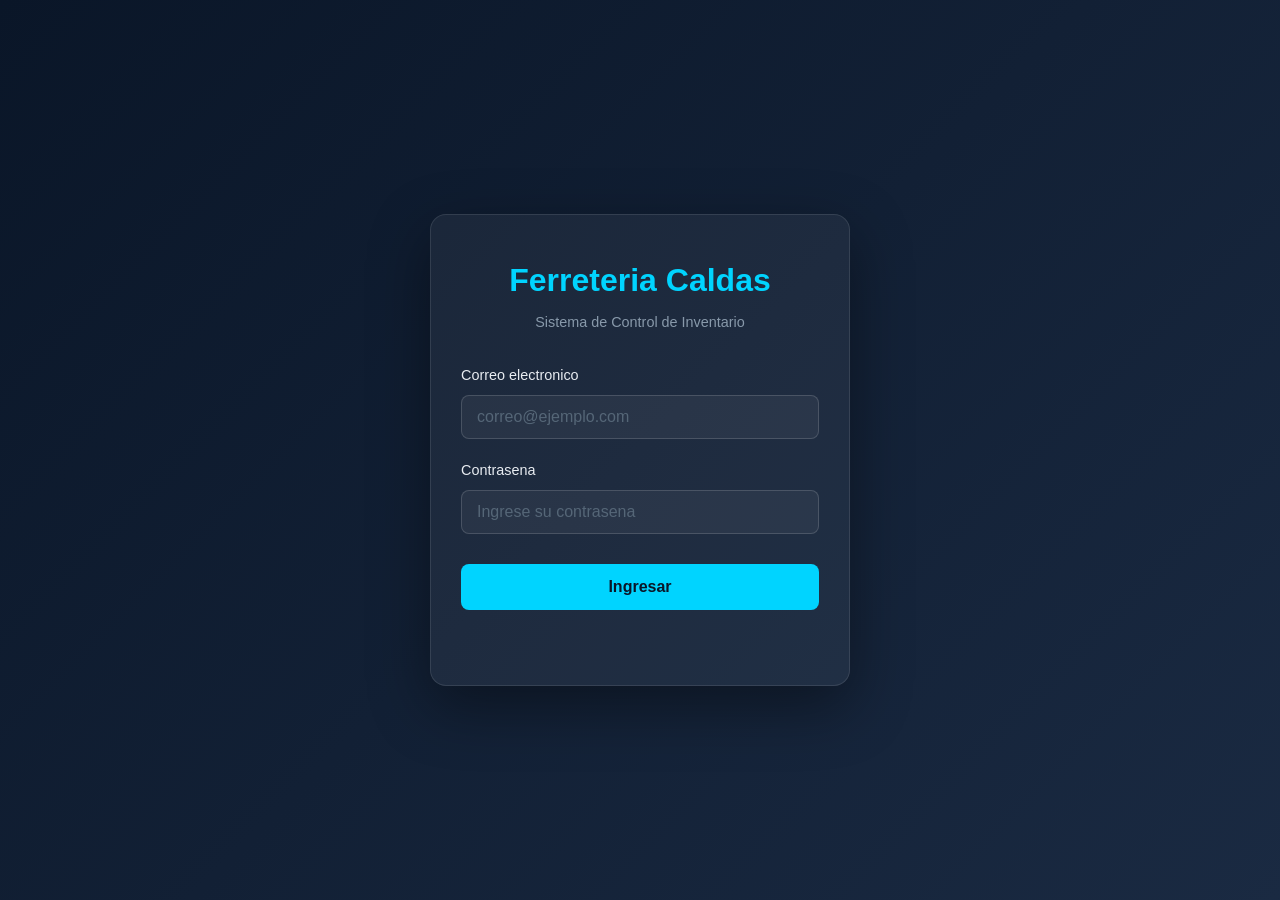
==== index.html @ b0ae55b1 "Migracion a JavaScript Vanilla - Login y Dashboard" ====
<!DOCTYPE html>
<html lang="es">
<head>
    <meta charset="UTF-8">
    <meta name="viewport" content="width=device-width, initial-scale=1.0">
    <title>Ferreteria Caldas</title>
    <link rel="stylesheet" href="css/styles.css">
</head>
<body class="login-body">

    <!-- Login container -->
    <div class="login-container">
        <div class="login-card">
            <h1 class="login-title">Ferreteria Caldas</h1>
            <p class="login-subtitle">Sistema de Control de Inventario</p>

            <!-- Login form -->
            <form id="loginForm" class="login-form">
                <div class="form-group">
                    <label for="email">Correo electronico</label>
                    <input 
                        type="email" 
                        id="email" 
                        name="email" 
                        placeholder="correo@ejemplo.com"
                        required
                    >
                </div>

                <div class="form-group">
                    <label for="password">Contrasena</label>
                    <input 
                        type="password" 
                        id="password" 
                        name="password" 
                        placeholder="Ingrese su contrasena"
                        required
                    >
                </div>

                <button type="submit" class="btn-login">Ingresar</button>
            </form>

            <!-- Error message (hidden by default) -->
            <p id="loginError" class="login-error"></p>
        </div>
    </div>

    <script src="js/auth.js"></script>
</body>
</html>
---- css/styles.css ----
/* ===== GLOBAL RESET ===== */
* {
    margin: 0;
    padding: 0;
    box-sizing: border-box;
}

body {
    font-family: 'Segoe UI', 'Roboto', sans-serif;
    background-color: #0A1628;
    color: #FFFFFF;
    line-height: 1.6;
}

/* ===== LOGIN PAGE ===== */
.login-body {
    display: flex;
    justify-content: center;
    align-items: center;
    min-height: 100vh;
    background: linear-gradient(135deg, #0A1628 0%, #1a2a42 100%);
    padding: 20px;
}

.login-container {
    width: 100%;
    max-width: 420px;
}

.login-card {
    background: rgba(255, 255, 255, 0.05);
    border: 1px solid rgba(255, 255, 255, 0.1);
    border-radius: 16px;
    padding: 40px 30px;
    box-shadow: 0 20px 60px rgba(0, 0, 0, 0.4);
}

.login-title {
    color: #00D4FF;
    font-size: 2rem;
    text-align: center;
    margin-bottom: 5px;
}

.login-subtitle {
    color: #8899AA;
    text-align: center;
    font-size: 0.9rem;
    margin-bottom: 30px;
}

/* ===== FORM ELEMENTS ===== */
.form-group {
    margin-bottom: 20px;
}

.form-group label {
    display: block;
    color: #E8ECF1;
    font-size: 0.9rem;
    margin-bottom: 8px;
    font-weight: 500;
}

.form-group input {
    width: 100%;
    padding: 12px 15px;
    background: rgba(255, 255, 255, 0.05);
    border: 1px solid rgba(255, 255, 255, 0.15);
    border-radius: 8px;
    color: #FFFFFF;
    font-size: 1rem;
    transition: all 0.3s;
}

.form-group input:focus {
    outline: none;
    border-color: #00D4FF;
    background: rgba(0, 212, 255, 0.05);
    box-shadow: 0 0 0 3px rgba(0, 212, 255, 0.1);
}

.form-group input::placeholder {
    color: #556677;
}

/* ===== BUTTONS ===== */
.btn-login {
    width: 100%;
    padding: 14px;
    background: #00D4FF;
    color: #0A1628;
    border: none;
    border-radius: 8px;
    font-size: 1rem;
    font-weight: 700;
    cursor: pointer;
    transition: all 0.3s;
    margin-top: 10px;
}

.btn-login:hover {
    background: #00b8e0;
    transform: translateY(-2px);
    box-shadow: 0 8px 25px rgba(0, 212, 255, 0.3);
}

/* ===== ERROR MESSAGE ===== */
.login-error {
    color: #EF4444;
    text-align: center;
    font-size: 0.9rem;
    margin-top: 15px;
    min-height: 20px;
}
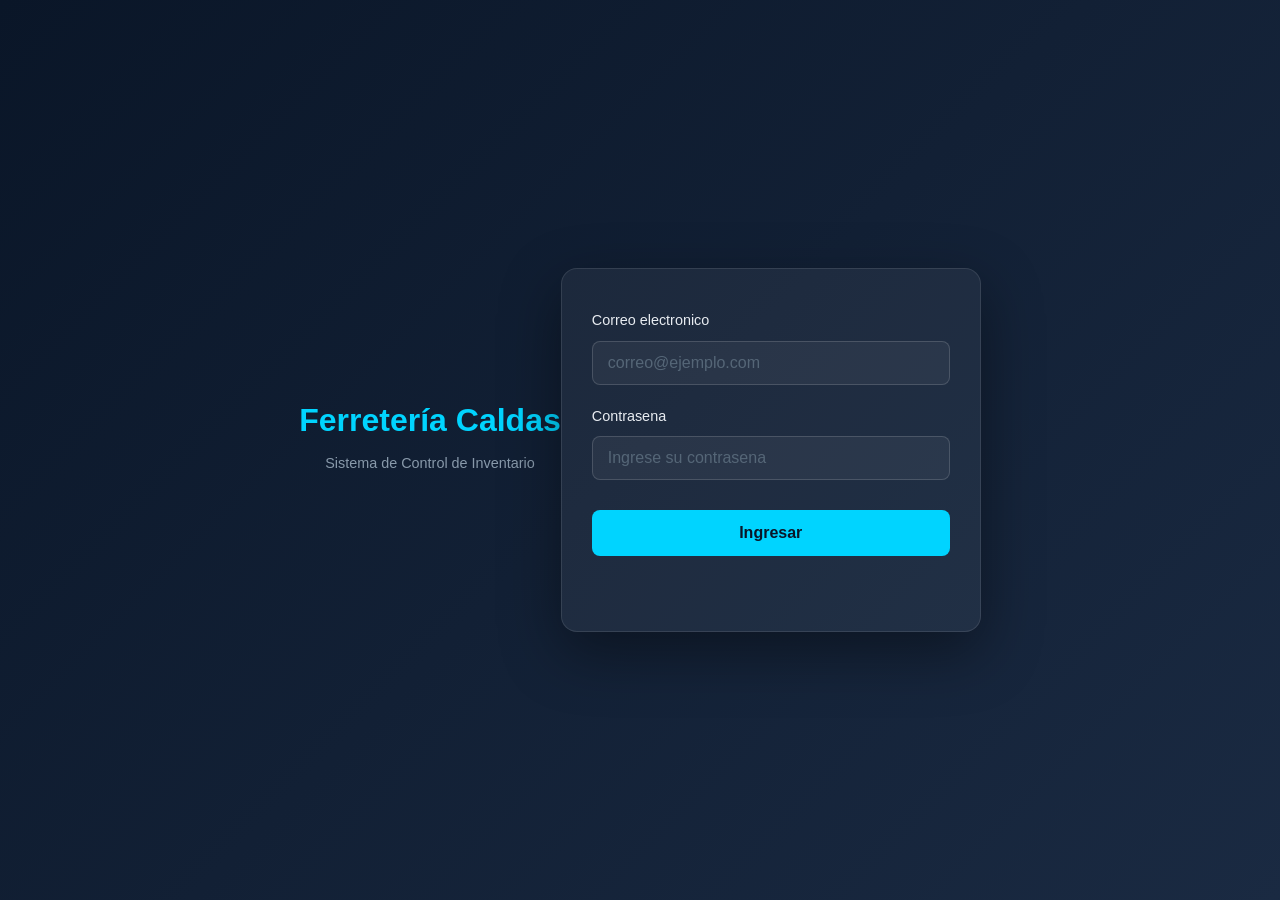
==== commit 80f27d07: "mejorando SEO" ====
--- a/index.html
+++ b/index.html
@@ -3,48 +3,45 @@
 <head>
     <meta charset="UTF-8">
     <meta name="viewport" content="width=device-width, initial-scale=1.0">
-    <title>Ferreteria Caldas</title>
+    <!-- SEO Meta Tags -->
+    <meta name="description" content="Sistema de Control de Inventario para Ferretería Caldas. Gestión eficiente de productos, ventas y stock.">
+    <meta name="keywords" content="inventario, ferreteria, gestion de stock, sistema web, control de productos">
+    <meta name="author" content="Tu Nombre">
+    <meta name="robots" content="noindex, nofollow"> <!-- Para que no se indexe en buscadores por ser un sistema privado -->
+    
+    <title>Login | Sistema de Inventario - Ferretería Caldas</title>
     <link rel="stylesheet" href="css/styles.css">
 </head>
 <body class="login-body">
 
-    <!-- Login container -->
-    <div class="login-container">
-        <div class="login-card">
-            <h1 class="login-title">Ferreteria Caldas</h1>
-            <p class="login-subtitle">Sistema de Control de Inventario</p>
+    <!-- Semantic HTML: Header -->
+    <header>
+        <h1 class="login-title">Ferretería Caldas</h1>
+        <p class="login-subtitle">Sistema de Control de Inventario</p>
+    </header>
 
-            <!-- Login form -->
-            <form id="loginForm" class="login-form">
+    <!-- Semantic HTML: Main Content -->
+    <main class="login-container">
+        <section class="login-card">
+            <!-- Form -->
+            <form id="loginForm" class="login-form" aria-label="Formulario de inicio de sesión">
                 <div class="form-group">
                     <label for="email">Correo electronico</label>
-                    <input 
-                        type="email" 
-                        id="email" 
-                        name="email" 
-                        placeholder="correo@ejemplo.com"
-                        required
-                    >
+                    <!-- Accessibility: aria-required -->
+                    <input type="email" id="email" name="email" placeholder="correo@ejemplo.com" required aria-required="true">
                 </div>
 
                 <div class="form-group">
                     <label for="password">Contrasena</label>
-                    <input 
-                        type="password" 
-                        id="password" 
-                        name="password" 
-                        placeholder="Ingrese su contrasena"
-                        required
-                    >
+                    <input type="password" id="password" name="password" placeholder="Ingrese su contrasena" required aria-required="true">
                 </div>
 
-                <button type="submit" class="btn-login">Ingresar</button>
+                <button type="submit" class="btn-login" aria-label="Ingresar al sistema">Ingresar</button>
             </form>
 
-            <!-- Error message (hidden by default) -->
-            <p id="loginError" class="login-error"></p>
-        </div>
-    </div>
+            <p id="loginError" class="login-error" aria-live="polite"></p>
+        </section>
+    </main>
 
     <script src="js/auth.js"></script>
 </body>
--- a/css/styles.css
+++ b/css/styles.css
@@ -112,4 +112,36 @@
     font-size: 0.9rem;
     margin-top: 15px;
     min-height: 20px;
+}
+
+/* ===== TOAST NOTIFICATIONS ===== */
+.toast-container {
+    position: fixed;
+    top: 20px;
+    right: 20px;
+    z-index: 9999;
+    display: flex;
+    flex-direction: column;
+    gap: 10px;
+}
+
+.toast {
+    min-width: 250px;
+    padding: 15px 20px;
+    border-radius: 8px;
+    color: white;
+    font-weight: 500;
+    box-shadow: 0 4px 15px rgba(0,0,0,0.3);
+    display: flex;
+    justify-content: space-between;
+    align-items: center;
+    animation: slideIn 0.3s ease forwards;
+}
+
+.toast-success { background-color: #22C55E; }
+.toast-error { background-color: #EF4444; }
+
+@keyframes slideIn {
+    from { transform: translateX(100%); opacity: 0; }
+    to { transform: translateX(0); opacity: 1; }
 }
